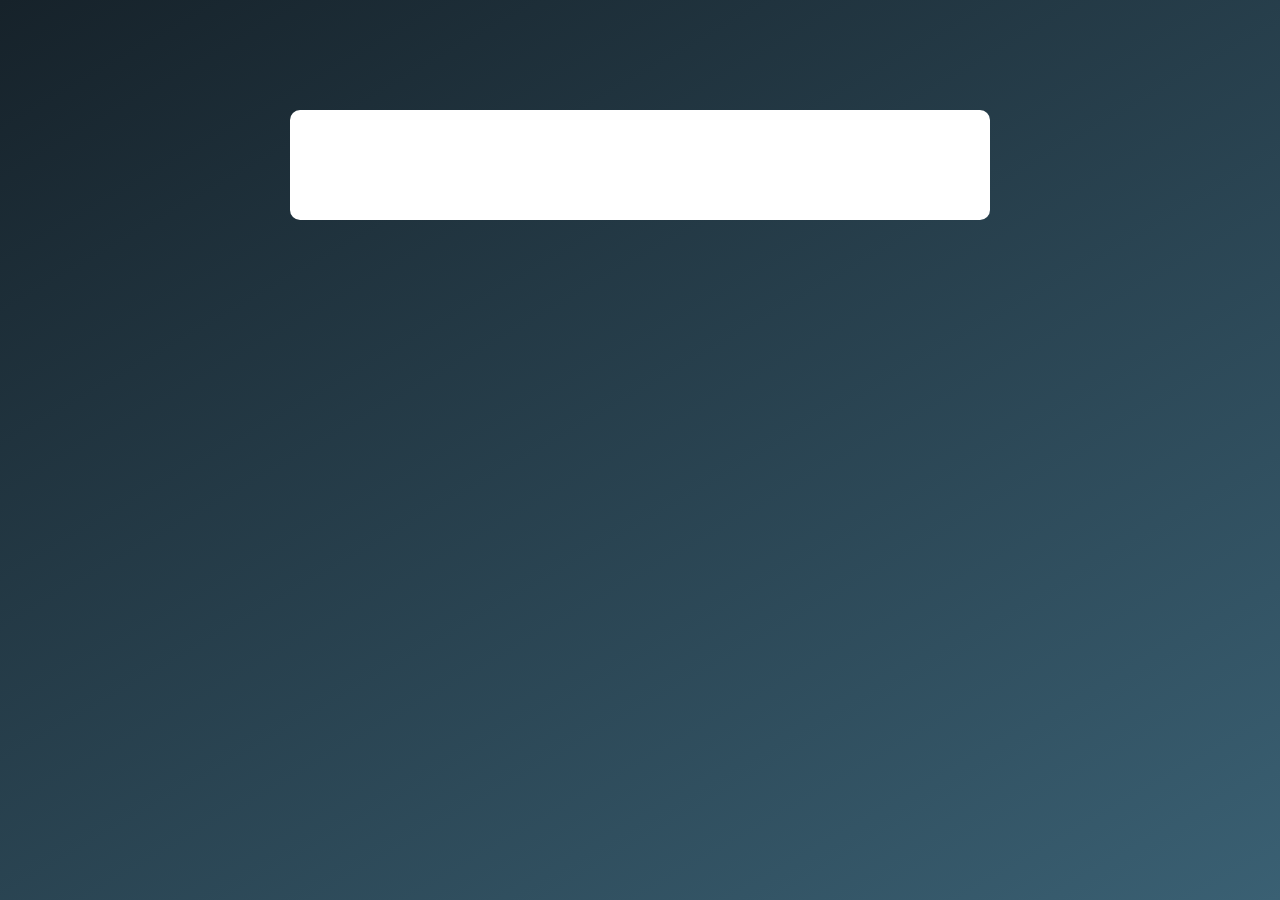
==== question.html @ 04b8e76d "Akrem 7did" ====
<!DOCTYPE html>
<html lang="en">
<head>
    <meta charset="UTF-8">
    <meta name="viewport" content="width=device-width, initial-scale=1.0">
    <title>Quiz</title>
    <link rel="stylesheet" href="style.css">
</head>
<body>
    <div class="container">
        <div class="quiz-container">
           
        </div>

    </div>
    <script src="script.js"></script>
</body>
</html>
---- style.css ----
*{
    margin: 0;
    padding: 0;
    font-family: Verdana,sans-serif;
    box-sizing: border-box;
}
.container{
    width: 100%;
    min-height: 100vh;
    padding: 10px;
    background:linear-gradient(150deg,#16222A,#3A6073) ;
}
.quiz-container{
    width: 100%;
    max-width: 700px;
    margin: 100px auto 20px;
    background: #fff;   
    padding: 40px 30px 70px;
    border-radius: 10px;
    text-align: center;
}
.quiz-container h1{
    color:#16222A ;
    text-align: center;
    margin-bottom: 60px;
}
.quiz-container a{
    text-decoration: none;
    margin: 20px auto 0;
    background-color: #3A6073;
    color: #fff;
    padding: 12px 20px;
    border:none;
    border-radius: 10px;
    font-size: 16px;
    cursor: pointer;
    transition: background 0.3s transform 0.3s;
}
.quiz-container a:hover {
    background-color: #2C4951;
    
}
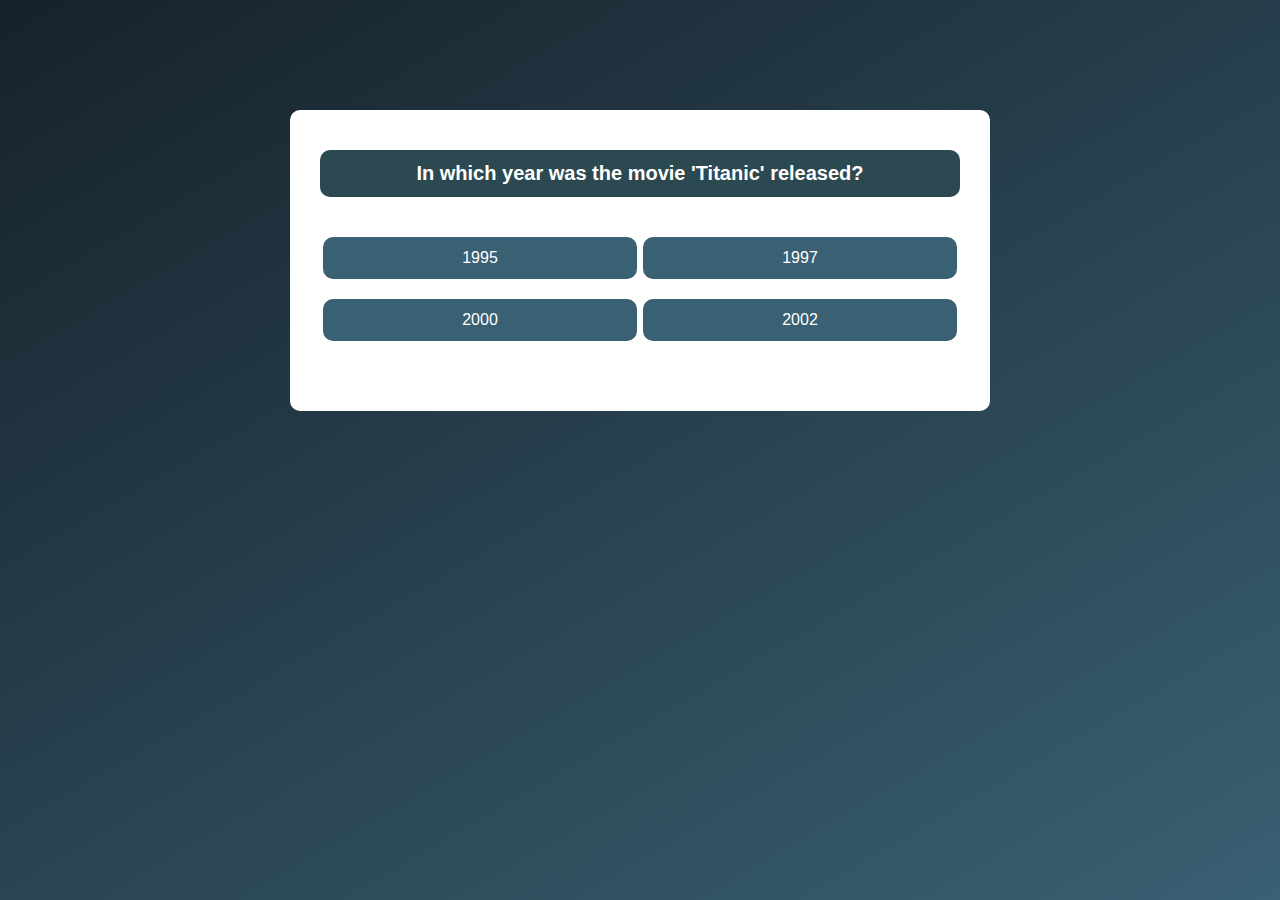
==== commit 0ee5a963: "shmeks" ====
--- a/question.html
+++ b/question.html
@@ -9,7 +9,12 @@
 <body>
     <div class="container">
         <div class="quiz-container">
-           
+           <div id="question" class="question-container">
+           </div>
+            <div id="choices" class="choices-container">
+            </div>
+            <h3 id="score"></h3>
+            <button id="next-button" onclick="nextQuestion()">Next</button>
         </div>
 
     </div>
--- a/style.css
+++ b/style.css
@@ -40,3 +40,44 @@
     background-color: #2C4951;
     
 }
+
+.question-container{
+    width: 100%;
+    background: #2C4951;
+    color: #fff;
+    padding: 12px 20px;
+    border-radius: 10px;
+    font-size: 20px;
+    font-weight: 650;
+}
+
+.choices-container{
+    margin: 20px auto 0;
+    display: flex;
+    width: 100%;
+    flex-wrap: wrap;
+}
+.choices-container button{
+    
+    width: 49%;
+    font-size: 16px;
+    font-weight: 450;
+    text-decoration: none;
+    margin: 20px auto 0;
+    background-color: #3A6073;
+    color: #fff;
+    padding: 12px 20px;
+    border:none;
+    border-radius: 10px;
+    font-size: 16px;
+    cursor: pointer;
+    transition: background 0.3s transform 0.3s;
+}
+
+.quiz-container button:hover {
+    background-color: #2C4951;
+    transform: translateY(-2px);
+}
+.quiz-container button:active{
+    transform: translateY(0);
+}
